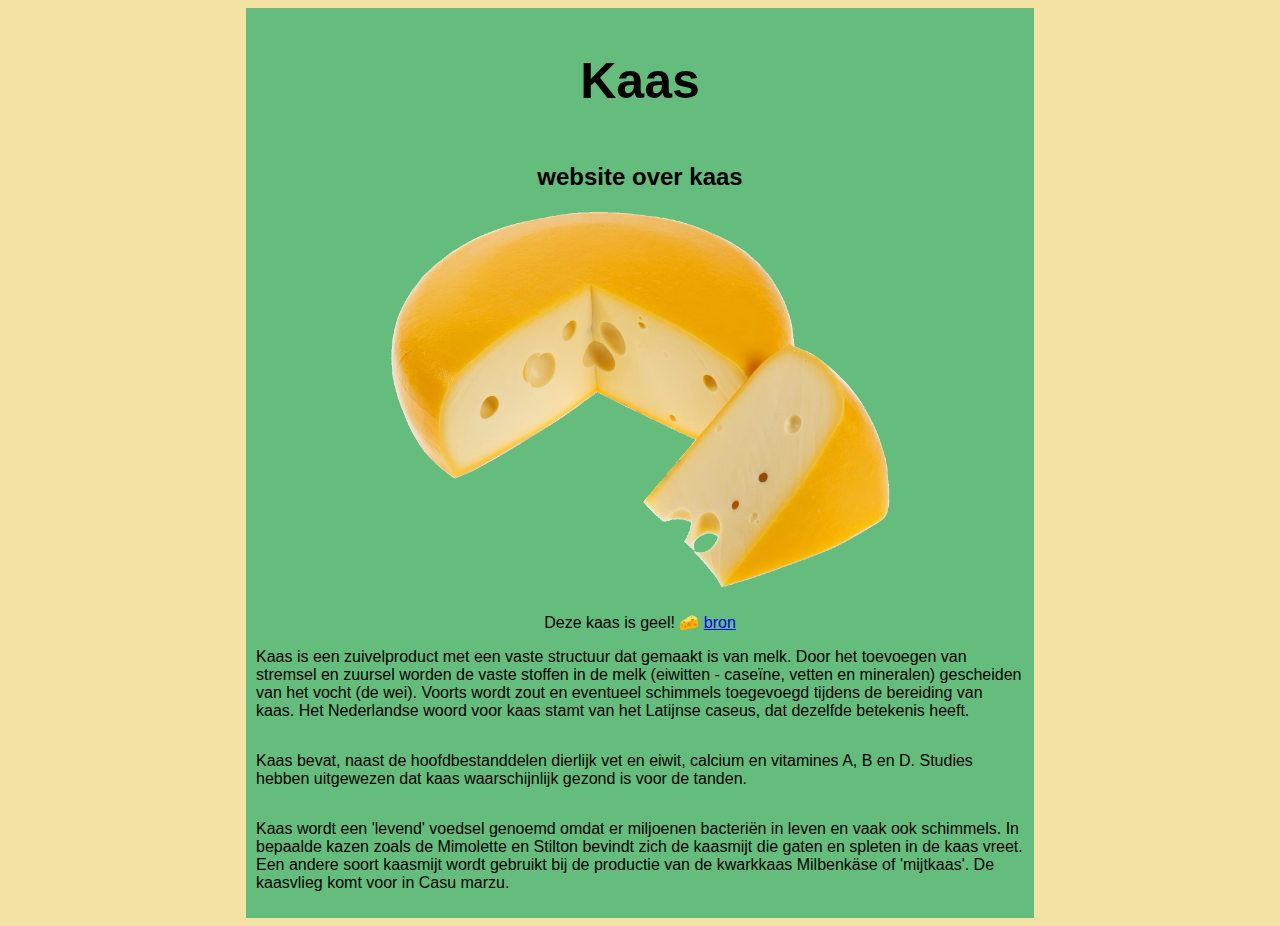
==== index.html @ 7a2ec869 "image veranderingen en meer style" ====
<!DOCTYPE html>
<html lang="nl">
<head>
    <link rel="stylesheet" href ="style.css">
    <meta charset="UTF-8">
    <meta name="viewport" content="width=device-width, initial-scale=1.0">
    <title>Kaas</title>
    <meta name="author" content="Robin">
</head>
<body>
    <article>
        <h1>Kaas</h1>
        <h2>website over kaas</h2>
        <figure>
            <img id="kaas" src="/img/133035_Maasdam.png" alt="kaas">
            <figcaption>
                Deze kaas is geel! 🧀
                <a href="https://www.kaas.nl/kazen/maasdam/" target="_blank">bron</a>
            </figcaption>
        </figure>
        <p>Kaas is een zuivelproduct met een vaste structuur dat gemaakt is van melk. Door het toevoegen van stremsel en zuursel worden de vaste stoffen in de melk (eiwitten - caseïne, vetten en mineralen) gescheiden van het vocht (de wei). Voorts wordt zout en eventueel schimmels toegevoegd tijdens de bereiding van kaas. Het Nederlandse woord voor kaas stamt van het Latijnse caseus, dat dezelfde betekenis heeft.</p>
        <p>Kaas bevat, naast de hoofdbestanddelen dierlijk vet en eiwit, calcium en vitamines A, B en D. Studies hebben uitgewezen dat kaas waarschijnlijk gezond is voor de tanden.</p>
        <p>Kaas wordt een 'levend' voedsel genoemd omdat er miljoenen bacteriën in leven en vaak ook schimmels. In bepaalde kazen zoals de Mimolette en Stilton bevindt zich de kaasmijt die gaten en spleten in de kaas vreet. Een andere soort kaasmijt wordt gebruikt bij de productie van de kwarkkaas Milbenkäse of 'mijtkaas'. De kaasvlieg komt voor in Casu marzu.</p>
    </article>
</body>
</html>
---- style.css ----
body{
    background-color: rgb(245, 227, 165);
}

h1{
    font-family: Impact, Haettenschweiler, 'Arial Narrow Bold', sans-serif;
    font-size: 50px;
}

h2{
    font-family: 'Trebuchet MS', 'Lucida Sans Unicode', 'Lucida Grande', 'Lucida Sans', Arial, sans-serif;
}

figure{
    margin: 0px;
    text-align: center;
}

#kaas{
    width: 500px;
    transition: 1s transform;
    margin-bottom: 20px;
}

#kaas:hover{
    transform: scale(1.1);
}

figcaption{
    font-family: Arial, Helvetica, sans-serif;
}

article{
    display: flex;
    flex-direction: column;
    align-items: center;
    background-color: rgb(100, 189, 124);
    width: 60vw;
    margin: 0 auto;
    padding: 10px;
}

article p{
    font-family: Arial, Helvetica, sans-serif;
}
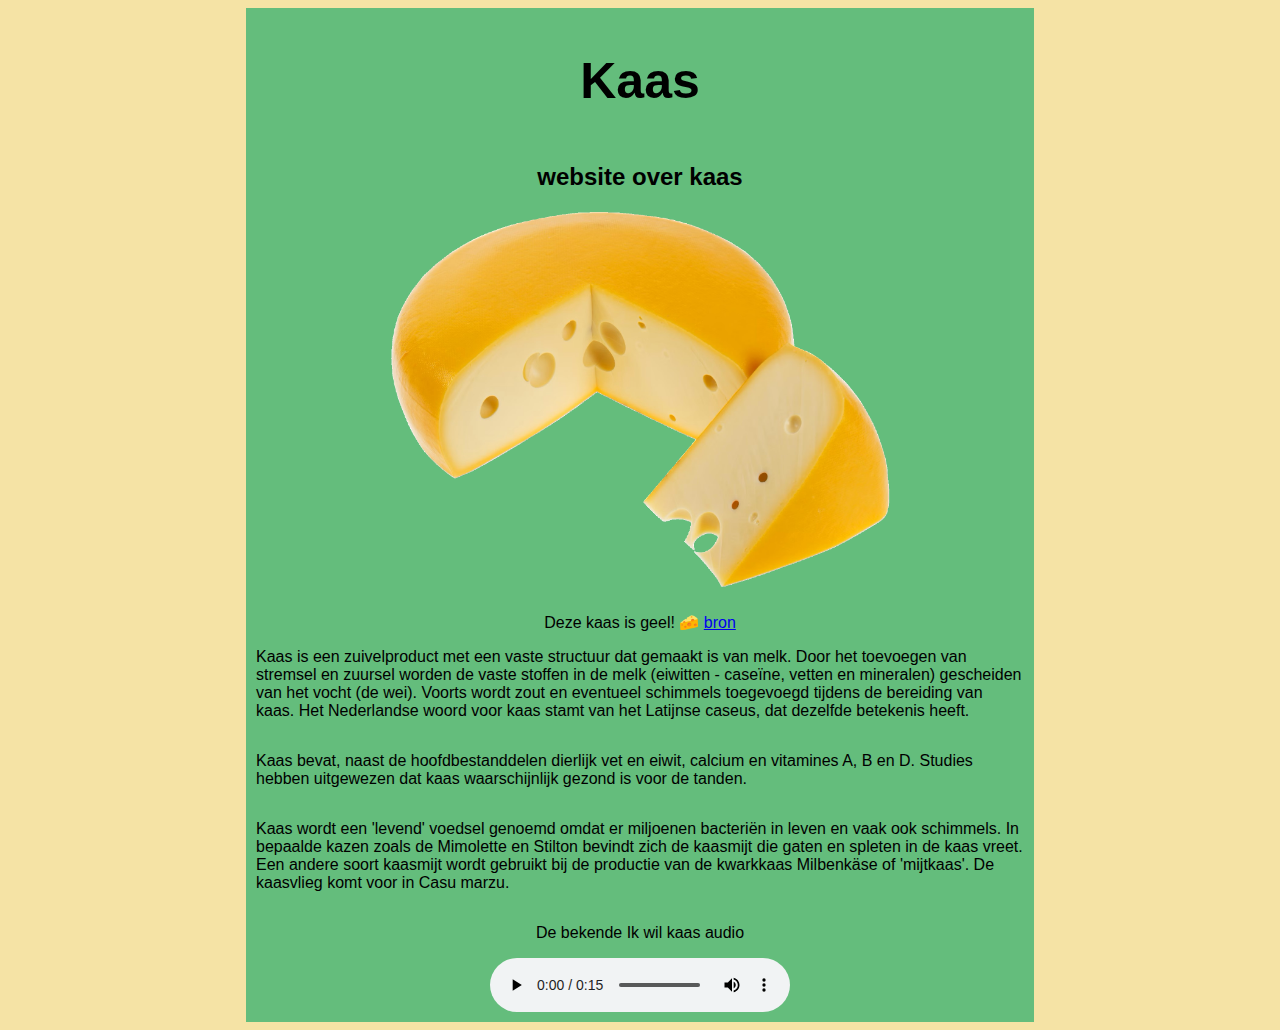
==== commit 09d535c7: "audio toegevoegd" ====
--- a/index.html
+++ b/index.html
@@ -21,6 +21,8 @@
         <p>Kaas is een zuivelproduct met een vaste structuur dat gemaakt is van melk. Door het toevoegen van stremsel en zuursel worden de vaste stoffen in de melk (eiwitten - caseïne, vetten en mineralen) gescheiden van het vocht (de wei). Voorts wordt zout en eventueel schimmels toegevoegd tijdens de bereiding van kaas. Het Nederlandse woord voor kaas stamt van het Latijnse caseus, dat dezelfde betekenis heeft.</p>
         <p>Kaas bevat, naast de hoofdbestanddelen dierlijk vet en eiwit, calcium en vitamines A, B en D. Studies hebben uitgewezen dat kaas waarschijnlijk gezond is voor de tanden.</p>
         <p>Kaas wordt een 'levend' voedsel genoemd omdat er miljoenen bacteriën in leven en vaak ook schimmels. In bepaalde kazen zoals de Mimolette en Stilton bevindt zich de kaasmijt die gaten en spleten in de kaas vreet. Een andere soort kaasmijt wordt gebruikt bij de productie van de kwarkkaas Milbenkäse of 'mijtkaas'. De kaasvlieg komt voor in Casu marzu.</p>
+        <p>De bekende Ik wil kaas audio</p>
+        <audio src="audio/ik-wil-kaas.mp3" controls></audio>
     </article>
 </body>
 </html>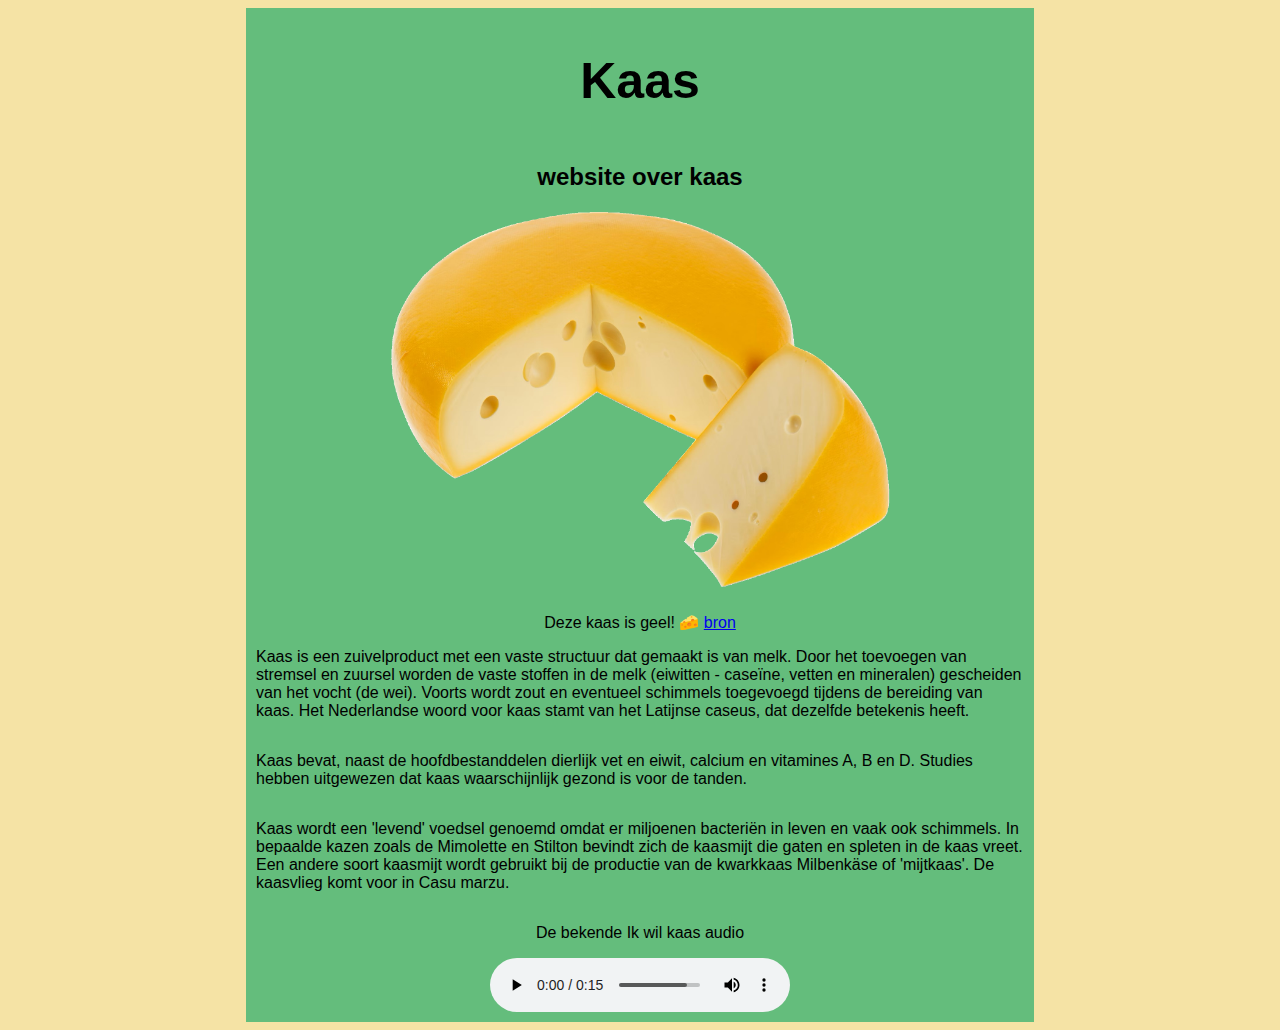
==== commit 15b99e0c: "img fix" ====
--- a/index.html
+++ b/index.html
@@ -6,13 +6,14 @@
     <meta name="viewport" content="width=device-width, initial-scale=1.0">
     <title>Kaas</title>
     <meta name="author" content="Robin">
+    <meta name="description" content="Website over kaas gemaakt voor een school opdracht">
 </head>
 <body>
     <article>
         <h1>Kaas</h1>
         <h2>website over kaas</h2>
         <figure>
-            <img id="kaas" src="/img/133035_Maasdam.png" alt="kaas">
+            <img id="kaas" src="img/133035_Maasdam.png" alt="kaas">
             <figcaption>
                 Deze kaas is geel! 🧀
                 <a href="https://www.kaas.nl/kazen/maasdam/" target="_blank">bron</a>
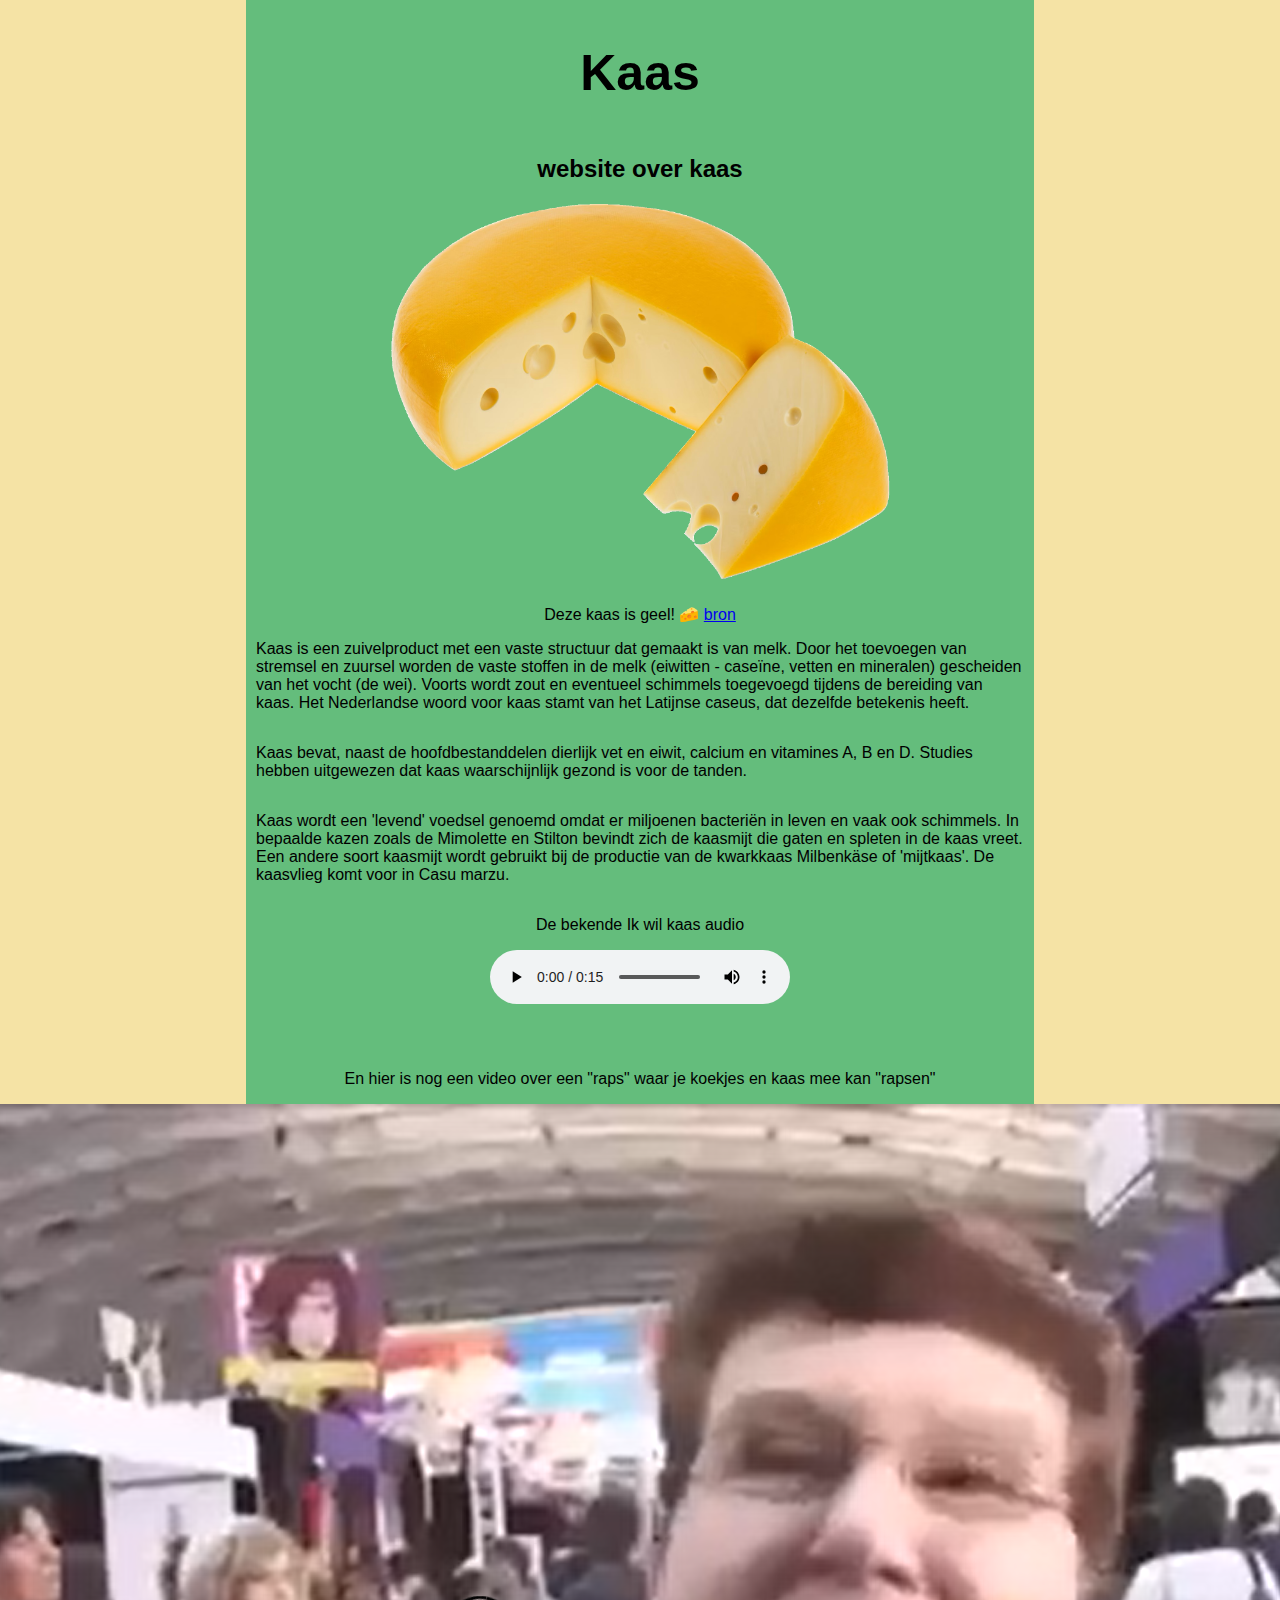
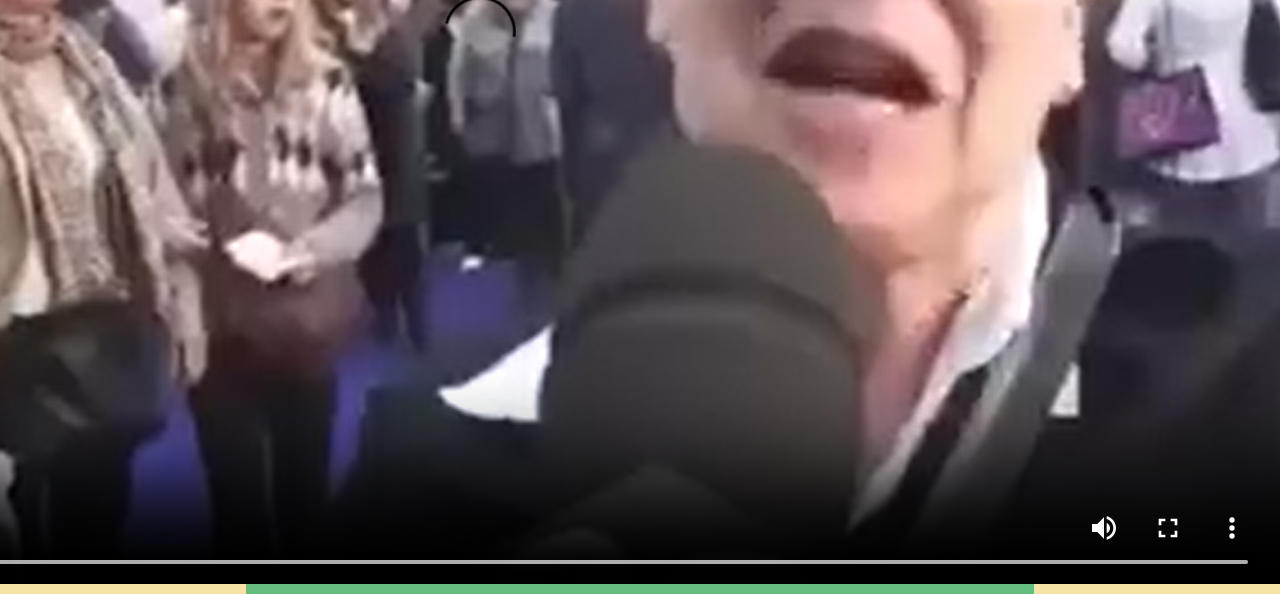
==== commit 5173a4c0: "video toegevoegd" ====
--- a/index.html
+++ b/index.html
@@ -24,6 +24,8 @@
         <p>Kaas wordt een 'levend' voedsel genoemd omdat er miljoenen bacteriën in leven en vaak ook schimmels. In bepaalde kazen zoals de Mimolette en Stilton bevindt zich de kaasmijt die gaten en spleten in de kaas vreet. Een andere soort kaasmijt wordt gebruikt bij de productie van de kwarkkaas Milbenkäse of 'mijtkaas'. De kaasvlieg komt voor in Casu marzu.</p>
         <p>De bekende Ik wil kaas audio</p>
         <audio src="audio/ik-wil-kaas.mp3" controls></audio>
+        <p>En hier is nog een video over een "raps" waar je koekjes en kaas mee kan "rapsen"</p>
+        <video poster="img/poster_rapsen.png" src="video/rapsen.mp4" controls></video>
     </article>
 </body>
 </html>--- a/style.css
+++ b/style.css
@@ -1,5 +1,6 @@
 body{
     background-color: rgb(245, 227, 165);
+    margin: 0px;
 }
 
 h1{
@@ -42,4 +43,8 @@
 
 article p{
     font-family: Arial, Helvetica, sans-serif;
+}
+
+audio{
+    margin-bottom: 50px;
 }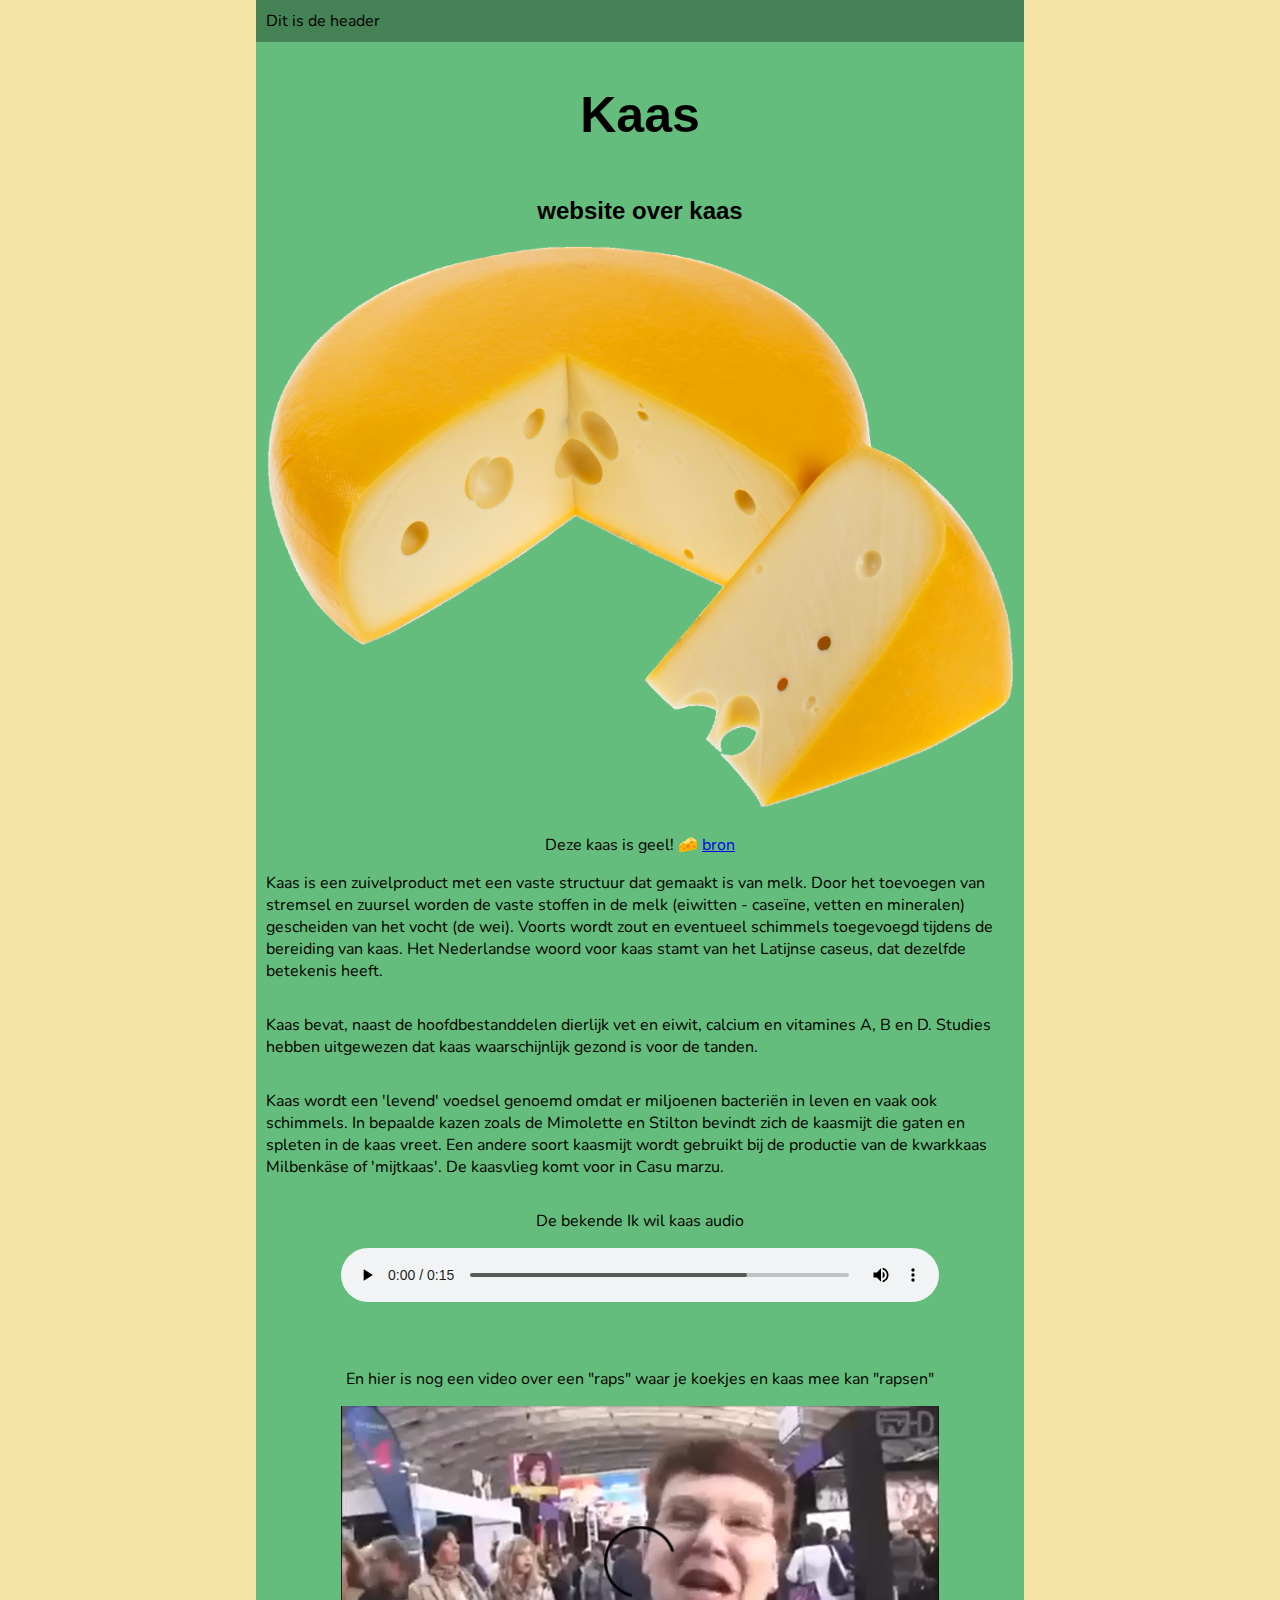
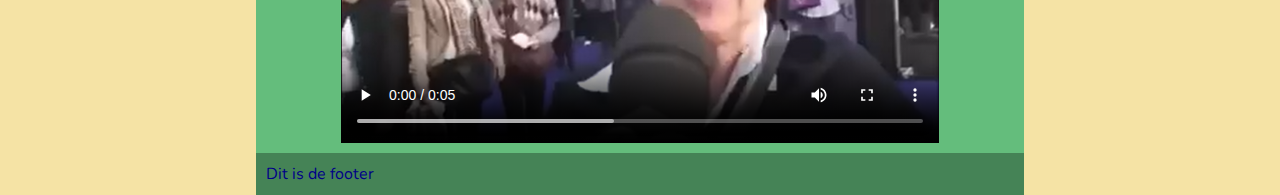
==== commit de78e1aa: "header, footer and imported font" ====
--- a/index.html
+++ b/index.html
@@ -1,14 +1,17 @@
 <!DOCTYPE html>
 <html lang="nl">
 <head>
-    <link rel="stylesheet" href ="style.css">
+    <link rel="stylesheet" href="style.css">
     <meta charset="UTF-8">
     <meta name="viewport" content="width=device-width, initial-scale=1.0">
     <title>Kaas</title>
-    <meta name="author" content="Robin">
+    <meta name="author" content="Robin Lemmers">
     <meta name="description" content="Website over kaas gemaakt voor een school opdracht">
 </head>
 <body>
+    <header>
+        <p>Dit is de header</p>
+    </header>
     <article>
         <h1>Kaas</h1>
         <h2>website over kaas</h2>
@@ -27,5 +30,8 @@
         <p>En hier is nog een video over een "raps" waar je koekjes en kaas mee kan "rapsen"</p>
         <video poster="img/poster_rapsen.png" src="video/rapsen.mp4" controls></video>
     </article>
+    <footer>
+        <p>Dit is de footer</p>
+    </footer>
 </body>
 </html>--- a/style.css
+++ b/style.css
@@ -1,37 +1,62 @@
-body{
+@import url('https://fonts.googleapis.com/css2?family=Nunito&display=swap');
+
+*,
+*::before,
+*::after {
+    box-sizing: border-box;
+}
+
+
+body {
     background-color: rgb(245, 227, 165);
     margin: 0px;
+    display: flex;
+    flex-direction: column;
 }
 
-h1{
+header,
+footer {
+    background-color: rgb(69, 131, 86);
+    width: 60vw;
+    padding: 10px;
+    align-self: center;
+}
+
+header p,
+footer p {
+    margin: 0px auto;
+}
+
+h1 {
     font-family: Impact, Haettenschweiler, 'Arial Narrow Bold', sans-serif;
     font-size: 50px;
 }
 
-h2{
+h2 {
     font-family: 'Trebuchet MS', 'Lucida Sans Unicode', 'Lucida Grande', 'Lucida Sans', Arial, sans-serif;
 }
 
-figure{
+p,
+figcaption {
+    font-family: 'Nunito';
+}
+
+figure {
     margin: 0px;
     text-align: center;
 }
 
-#kaas{
-    width: 500px;
+#kaas {
+    width: 100%;
     transition: 1s transform;
     margin-bottom: 20px;
 }
 
-#kaas:hover{
+#kaas:hover {
     transform: scale(1.1);
 }
 
-figcaption{
-    font-family: Arial, Helvetica, sans-serif;
-}
-
-article{
+article {
     display: flex;
     flex-direction: column;
     align-items: center;
@@ -41,10 +66,57 @@
     padding: 10px;
 }
 
-article p{
-    font-family: Arial, Helvetica, sans-serif;
+audio {
+    width: 80%;
+    margin-bottom: 50px;
 }
 
-audio{
-    margin-bottom: 50px;
+video{
+    width: 80%;
+}
+
+footer > p{
+    color: rgb(0, 0, 136);
+}
+
+@media screen and (max-width: 1000px) {
+    article {
+        background-color: red;
+        width: 80vw;
+    }
+
+    header,
+    footer {
+        width: 80vw;
+    }
+
+    
+}
+
+@media screen and (max-width: 600px) {
+    article {
+        background-color: blue;
+        width: 90vw;
+    }
+
+    header,
+    footer{
+        width: 90vw;
+    }
+}
+
+@media screen and (max-width: 400px) {
+    article{
+        background-color: orange;
+        width: 100vw;
+    }
+
+    header,
+    footer{
+        width: 100vw;
+    }
+
+    p{
+        font-size: 14px;
+    }
 }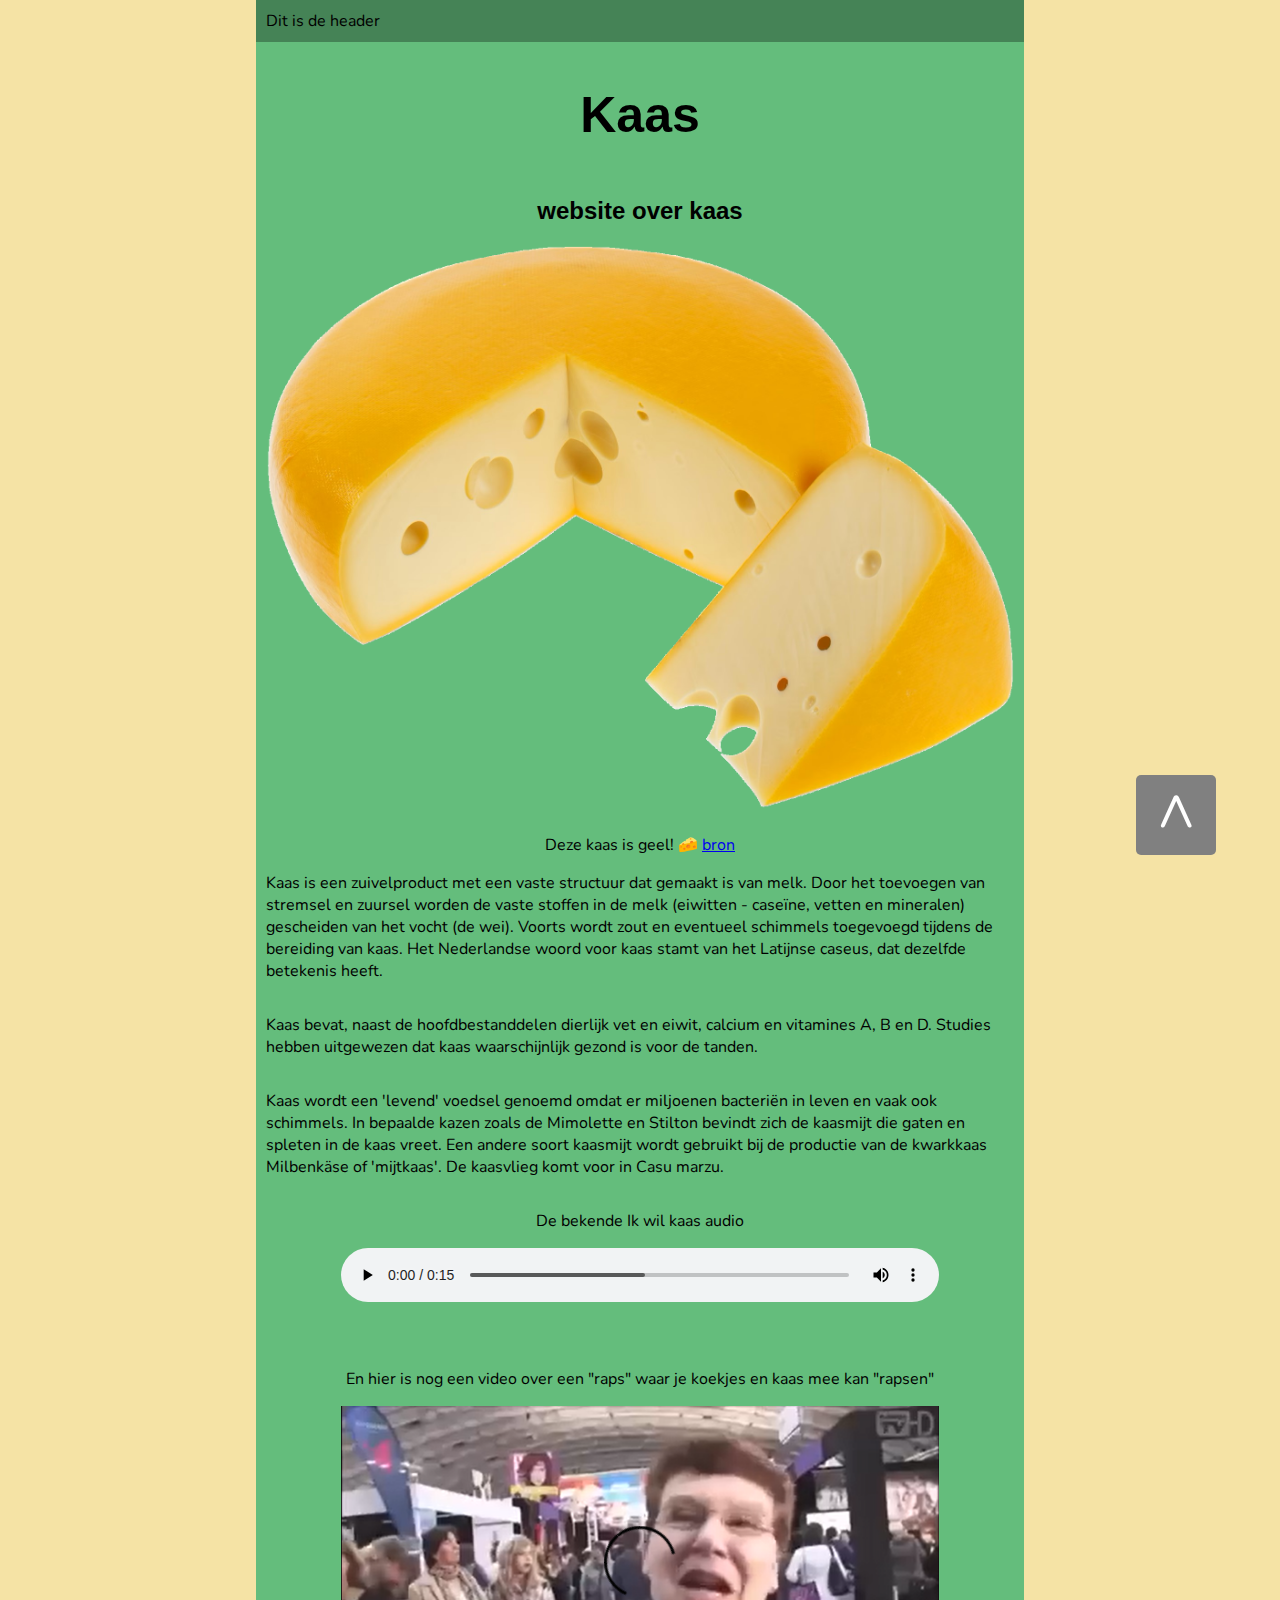
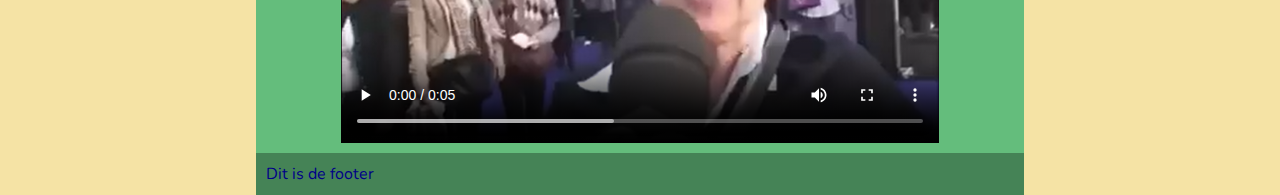
==== commit 13dbd162: "scroll to top button" ====
--- a/index.html
+++ b/index.html
@@ -8,15 +8,15 @@
     <meta name="author" content="Robin Lemmers">
     <meta name="description" content="Website over kaas gemaakt voor een school opdracht">
 </head>
-<body>
-    <header>
+<body id="kaasBody">
+    <header id="top">
         <p>Dit is de header</p>
     </header>
     <article>
         <h1>Kaas</h1>
         <h2>website over kaas</h2>
         <figure>
-            <img id="kaas" src="img/133035_Maasdam.png" alt="kaas">
+            <img id="mainImage" src="img/133035_Maasdam.png" alt="kaas">
             <figcaption>
                 Deze kaas is geel! 🧀
                 <a href="https://www.kaas.nl/kazen/maasdam/" target="_blank">bron</a>
@@ -30,6 +30,7 @@
         <p>En hier is nog een video over een "raps" waar je koekjes en kaas mee kan "rapsen"</p>
         <video poster="img/poster_rapsen.png" src="video/rapsen.mp4" controls></video>
     </article>
+    <a id="scrollUpButton" href="#top">^</a>
     <footer>
         <p>Dit is de footer</p>
     </footer>
--- a/style.css
+++ b/style.css
@@ -6,12 +6,22 @@
     box-sizing: border-box;
 }
 
+html{
+    scroll-behavior: smooth;
+}
 
 body {
-    background-color: rgb(245, 227, 165);
     margin: 0px;
     display: flex;
     flex-direction: column;
+}
+
+#kaasBody{
+    background-color: rgb(245, 227, 165);
+}
+
+#patatBody{
+    background-color: rgb(37, 159, 110);
 }
 
 header,
@@ -46,13 +56,13 @@
     text-align: center;
 }
 
-#kaas {
+#mainImage {
     width: 100%;
     transition: 1s transform;
     margin-bottom: 20px;
 }
 
-#kaas:hover {
+#mainImage:hover {
     transform: scale(1.1);
 }
 
@@ -75,6 +85,24 @@
     width: 80%;
 }
 
+#scrollUpButton{
+    width: 80px;
+    height: 80px;
+    display: flex;
+    justify-content: center;
+    align-items: center;
+    background: gray;
+    border: none;
+    font-size: 400%;
+    font-family: 'Nunito';
+    text-decoration: none;
+    border-radius: 5px;
+    color: white;
+    position: fixed;
+    bottom: 5vh;
+    right: 5vw;
+}
+
 footer > p{
     color: rgb(0, 0, 136);
 }
@@ -90,6 +118,11 @@
         width: 80vw;
     }
 
+    #scrollUpButton{
+        width: 70px;
+        height: 70px;
+        font-size: 300%;
+    }
     
 }
 
@@ -103,6 +136,13 @@
     footer{
         width: 90vw;
     }
+
+    #scrollUpButton{
+        width: 50px;
+        height: 50px;
+        font-size: 200%;
+    }
+    
 }
 
 @media screen and (max-width: 400px) {
@@ -119,4 +159,8 @@
     p{
         font-size: 14px;
     }
+
+    #scrollUpButton{
+        display: none;
+    }
 }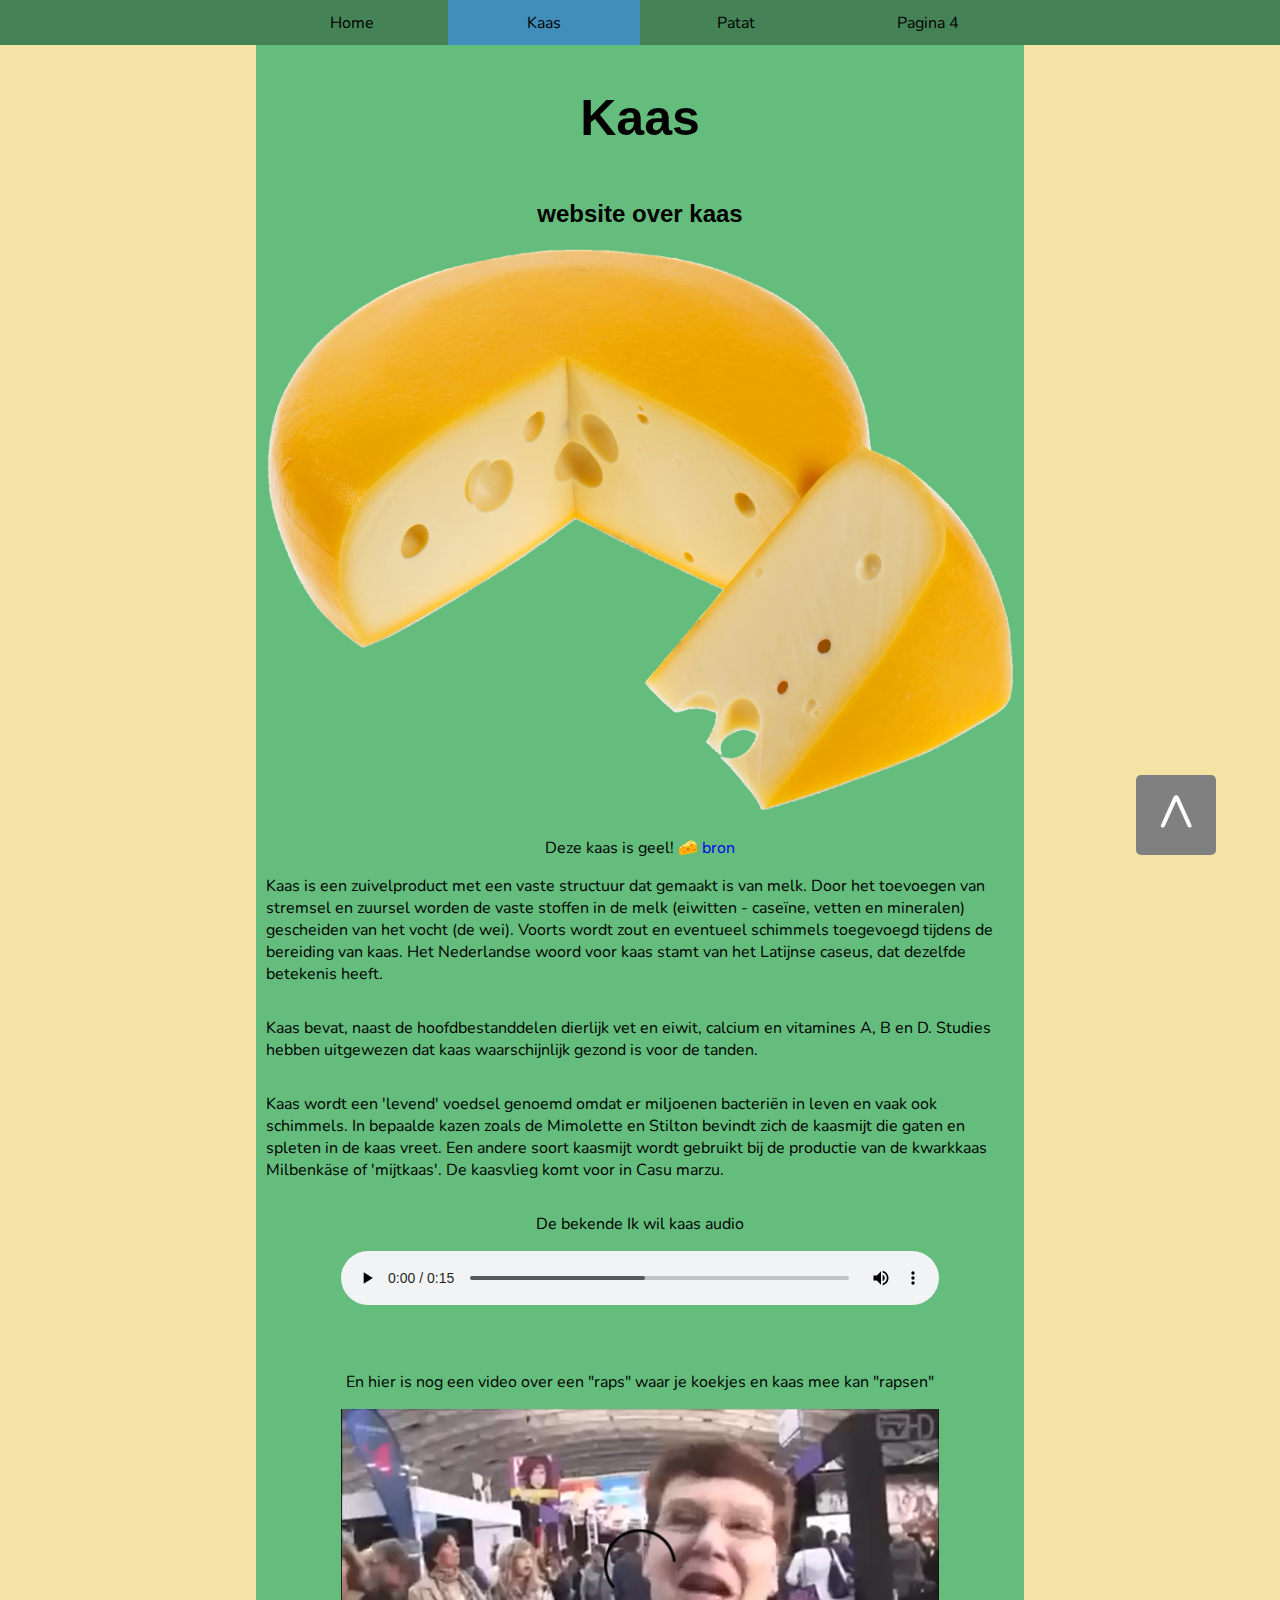
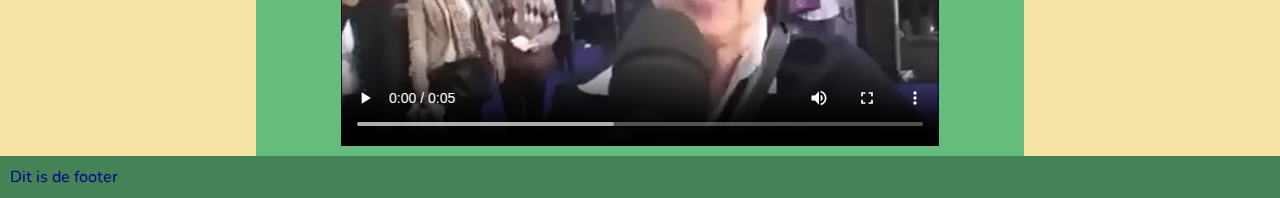
==== commit 549b8e2b: "navigatie" ====
--- a/index.html
+++ b/index.html
@@ -9,8 +9,15 @@
     <meta name="description" content="Website over kaas gemaakt voor een school opdracht">
 </head>
 <body id="kaasBody">
-    <header id="top">
-        <p>Dit is de header</p>
+    <header id="header">
+        <nav>
+            <ul>
+                <li><a href="">Home</a></li>
+                <li class="active"><a href="index.html">Kaas</a></li>
+                <li><a href="patat.html">Patat</a></li>
+                <li><a href="">Pagina 4</a></li>
+            </ul>
+        </nav>
     </header>
     <article>
         <h1>Kaas</h1>
@@ -30,7 +37,7 @@
         <p>En hier is nog een video over een "raps" waar je koekjes en kaas mee kan "rapsen"</p>
         <video poster="img/poster_rapsen.png" src="video/rapsen.mp4" controls></video>
     </article>
-    <a id="scrollUpButton" href="#top">^</a>
+    <a id="scrollUpButton" href="#header">^</a>
     <footer>
         <p>Dit is de footer</p>
     </footer>
--- a/style.css
+++ b/style.css
@@ -16,6 +16,60 @@
     flex-direction: column;
 }
 
+nav{
+    height: auto;
+    width: 60vw;
+    margin: 0 auto;
+}
+
+nav > ul{
+    display: flex;
+    list-style: none;
+    justify-content: space-evenly;
+    align-items: center;
+    padding: 0px;
+    margin: 0px;
+    height: 5vh;
+    width: 100%;
+}
+
+nav > ul > li{
+    display: flex;
+    justify-content: center;
+    align-items: center;
+    width: 100%;
+    height: 100%;
+}
+
+li:hover{
+    cursor: pointer;
+}
+
+nav > ul > li > a{
+    display: flex;
+    justify-content: center;
+    place-items: center;
+    width: 100%;
+    height: 100%;
+    color: black;
+}
+
+nav > ul > li:hover{
+    background: rgb(92, 158, 110);
+}
+
+a{
+    text-decoration: none;
+}
+
+.active{
+    background: rgb(65, 142, 187);
+}
+
+.active:hover{
+    background: rgb(65, 142, 187);
+}
+
 #kaasBody{
     background-color: rgb(245, 227, 165);
 }
@@ -24,15 +78,17 @@
     background-color: rgb(37, 159, 110);
 }
 
-header,
+header{
+    background-color: rgb(69, 131, 86);
+    height: auto;
+}
+
 footer {
     background-color: rgb(69, 131, 86);
-    width: 60vw;
+    width: 100%;
     padding: 10px;
-    align-self: center;
-}
-
-header p,
+}
+
 footer p {
     margin: 0px auto;
 }
@@ -47,6 +103,7 @@
 }
 
 p,
+a,
 figcaption {
     font-family: 'Nunito';
 }
@@ -94,8 +151,6 @@
     background: gray;
     border: none;
     font-size: 400%;
-    font-family: 'Nunito';
-    text-decoration: none;
     border-radius: 5px;
     color: white;
     position: fixed;
@@ -113,8 +168,7 @@
         width: 80vw;
     }
 
-    header,
-    footer {
+    nav{
         width: 80vw;
     }
 
@@ -132,8 +186,7 @@
         width: 90vw;
     }
 
-    header,
-    footer{
+    nav{
         width: 90vw;
     }
 
@@ -151,9 +204,14 @@
         width: 100vw;
     }
 
-    header,
-    footer{
-        width: 100vw;
+    nav{
+        width: 100%;
+        
+    }
+
+    nav > ul{
+        flex-direction: column;
+        height: auto;
     }
 
     p{
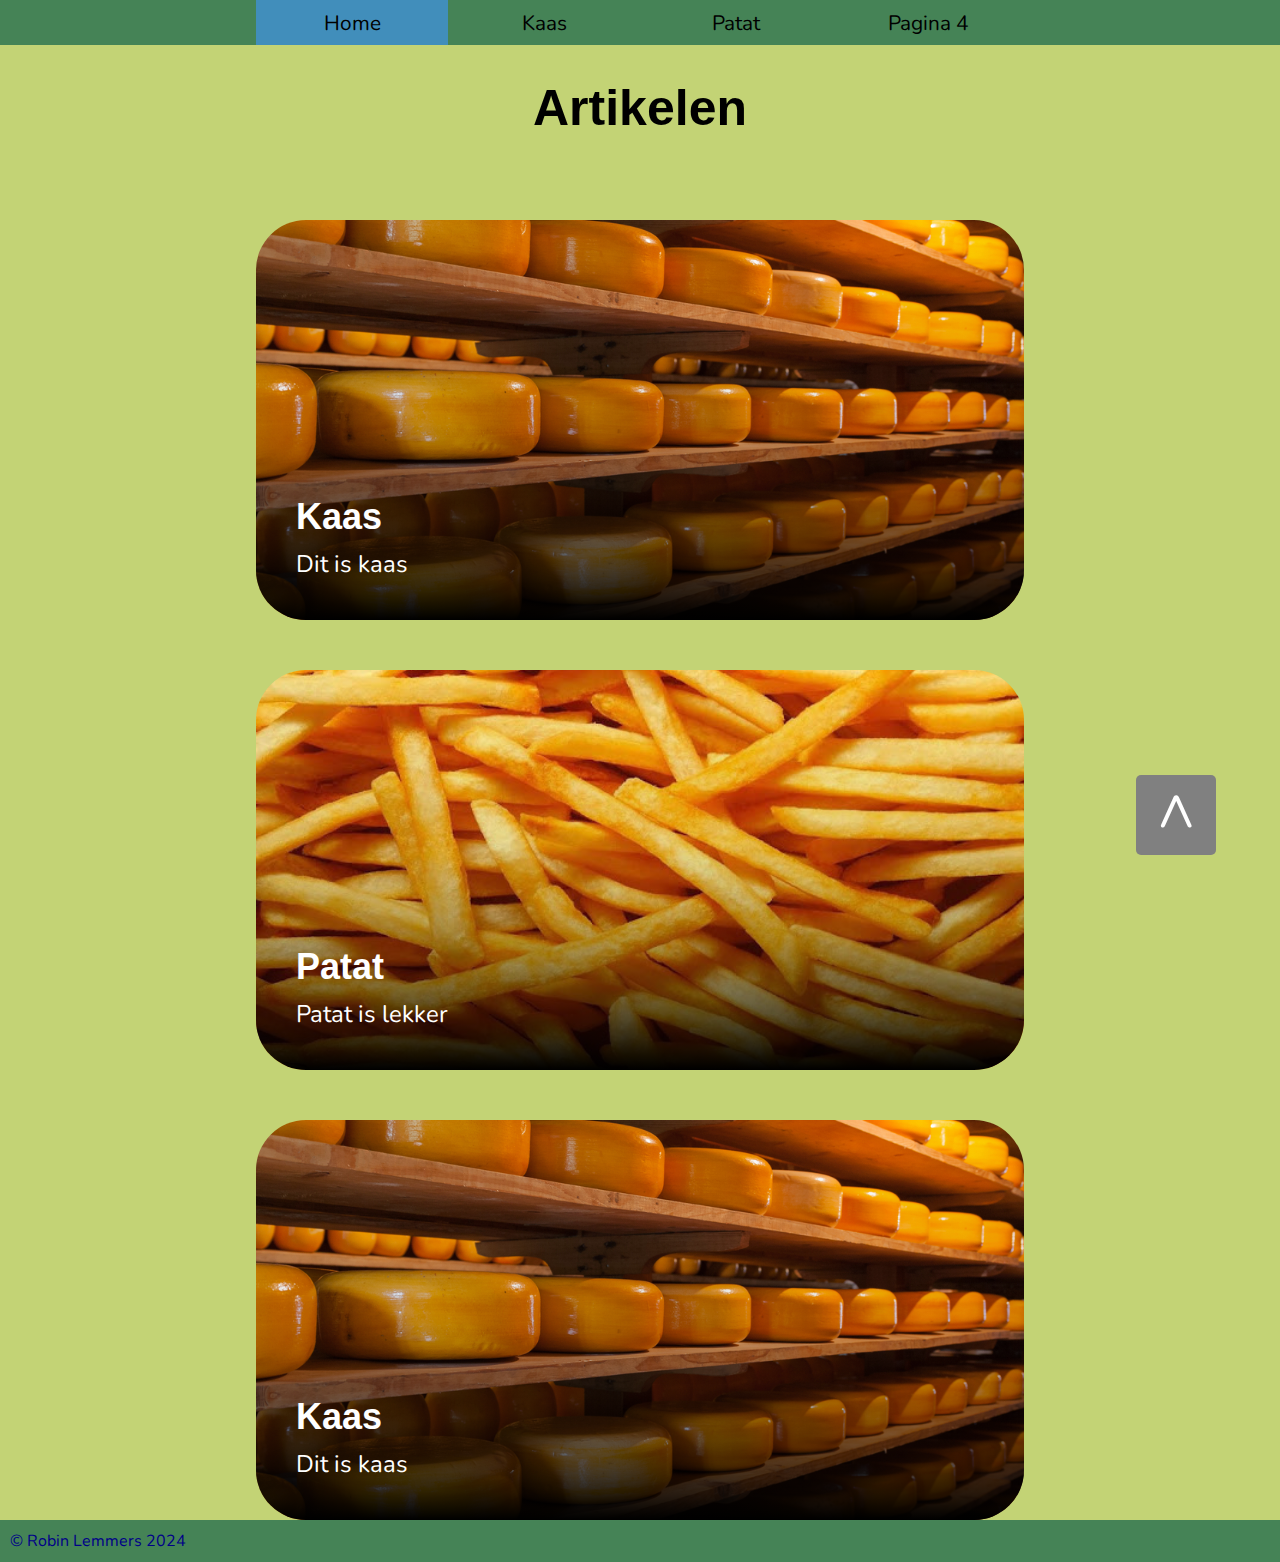
==== commit f575edbe: "added homepage" ====
--- a/index.html
+++ b/index.html
@@ -1,45 +1,68 @@
 <!DOCTYPE html>
 <html lang="nl">
+
 <head>
     <link rel="stylesheet" href="style.css">
     <meta charset="UTF-8">
     <meta name="viewport" content="width=device-width, initial-scale=1.0">
-    <title>Kaas</title>
+    <title>Home</title>
     <meta name="author" content="Robin Lemmers">
-    <meta name="description" content="Website over kaas gemaakt voor een school opdracht">
+    <meta name="description" content="Landingspage">
 </head>
-<body id="kaasBody">
+
+<body id="homeBody">
     <header id="header">
         <nav>
             <ul>
-                <li><a href="">Home</a></li>
-                <li class="active"><a href="index.html">Kaas</a></li>
+                <li class="active"><a href="">Home</a></li>
+                <li><a href="kaas.html">Kaas</a></li>
                 <li><a href="patat.html">Patat</a></li>
                 <li><a href="">Pagina 4</a></li>
             </ul>
         </nav>
     </header>
-    <article>
-        <h1>Kaas</h1>
-        <h2>website over kaas</h2>
-        <figure>
-            <img id="mainImage" src="img/133035_Maasdam.png" alt="kaas">
-            <figcaption>
-                Deze kaas is geel! 🧀
-                <a href="https://www.kaas.nl/kazen/maasdam/" target="_blank">bron</a>
-            </figcaption>
-        </figure>
-        <p>Kaas is een zuivelproduct met een vaste structuur dat gemaakt is van melk. Door het toevoegen van stremsel en zuursel worden de vaste stoffen in de melk (eiwitten - caseïne, vetten en mineralen) gescheiden van het vocht (de wei). Voorts wordt zout en eventueel schimmels toegevoegd tijdens de bereiding van kaas. Het Nederlandse woord voor kaas stamt van het Latijnse caseus, dat dezelfde betekenis heeft.</p>
-        <p>Kaas bevat, naast de hoofdbestanddelen dierlijk vet en eiwit, calcium en vitamines A, B en D. Studies hebben uitgewezen dat kaas waarschijnlijk gezond is voor de tanden.</p>
-        <p>Kaas wordt een 'levend' voedsel genoemd omdat er miljoenen bacteriën in leven en vaak ook schimmels. In bepaalde kazen zoals de Mimolette en Stilton bevindt zich de kaasmijt die gaten en spleten in de kaas vreet. Een andere soort kaasmijt wordt gebruikt bij de productie van de kwarkkaas Milbenkäse of 'mijtkaas'. De kaasvlieg komt voor in Casu marzu.</p>
-        <p>De bekende Ik wil kaas audio</p>
-        <audio src="audio/ik-wil-kaas.mp3" controls></audio>
-        <p>En hier is nog een video over een "raps" waar je koekjes en kaas mee kan "rapsen"</p>
-        <video poster="img/poster_rapsen.png" src="video/rapsen.mp4" controls></video>
-    </article>
+    <main>
+        <section id="articles">
+            <h1 id="articlesTitle">Artikelen</h1>
+            <article class="box">
+                <a href="kaas.html">
+                    <figure>
+                        <img src="img/kaas-article.jpg" alt="kazen">
+                    </figure>
+                    <section>
+                        <h2>Kaas</h2>
+                        <p>Dit is kaas</p>
+                    </section>
+                </a>
+            </article>
+            <article class="box">
+                <a href="patat.html">
+                    <figure>
+                        <img src="img/patat-article.jpg" alt="patat">
+                    </figure>
+                    <section>
+                        <h2>Patat</h2>
+                        <p>Patat is lekker</p>
+                    </section>
+                </a>
+            </article>
+            <article class="box">
+                <a href="kaas.html">
+                    <figure>
+                        <img src="img/kaas-article.jpg" alt="Main image">
+                    </figure>
+                    <section>
+                        <h2>Kaas</h2>
+                        <p>Dit is kaas</p>
+                    </section>
+                </a>
+            </article>
+        </section>
+    </main>
     <a id="scrollUpButton" href="#header">^</a>
     <footer>
-        <p>Dit is de footer</p>
+        <p>&copy; Robin Lemmers 2024</p>
     </footer>
 </body>
+
 </html>--- a/style.css
+++ b/style.css
@@ -52,6 +52,7 @@
     width: 100%;
     height: 100%;
     color: black;
+    font-size: 130%;
 }
 
 nav > ul > li:hover{
@@ -76,6 +77,10 @@
 
 #patatBody{
     background-color: rgb(37, 159, 110);
+}
+
+#homeBody{
+    background-color: rgb(195, 211, 117);
 }
 
 header{
@@ -83,7 +88,17 @@
     height: auto;
 }
 
-footer {
+#articlesTitle{
+    text-align: center;
+}
+
+#articles{
+    display: flex;
+    flex-direction: column;
+    gap: 50px;
+}
+
+footer{
     background-color: rgb(69, 131, 86);
     width: 100%;
     padding: 10px;
@@ -113,13 +128,13 @@
     text-align: center;
 }
 
-#mainImage {
-    width: 100%;
-    transition: 1s transform;
+figure > img {
+    width: 100%;
+    transition: 0.5s transform;
     margin-bottom: 20px;
 }
 
-#mainImage:hover {
+article > figure > img:hover {
     transform: scale(1.1);
 }
 
@@ -131,6 +146,60 @@
     width: 60vw;
     margin: 0 auto;
     padding: 10px;
+}
+
+.box{
+    position: relative;
+    width: 60vw;
+    height: 400px;
+    padding: 0px;
+    background: none;
+}
+
+.box > a{
+    margin: 0;
+    padding: 0;
+    width: 100%;
+    height: 100%;
+}
+
+.box > a > figure{
+    width: 100%;
+    height: 100%;
+}
+
+.box > a > figure > img{
+    width: 100%;
+    height: 100%;
+    object-fit: cover;
+    border-radius: 50px;
+}
+
+.box > a > figure > img:hover{
+    transform: none;
+}
+
+.box > a > section{
+    display: flex;
+    flex-direction: column;
+    justify-content: flex-end;
+    gap: 10px;
+    width: 100%;
+    height: 100%;
+    color: white;
+    position: absolute;
+    bottom: 0%;
+    left: 0%;
+    padding: 40px;
+    font-size: 150%;
+    background: linear-gradient(transparent, 80%,black);
+    opacity: 100%;
+    border-radius: 50px;
+}
+
+.box > a > section > h2,
+.box > a > section > p{
+    margin: 0px;
 }
 
 audio {
